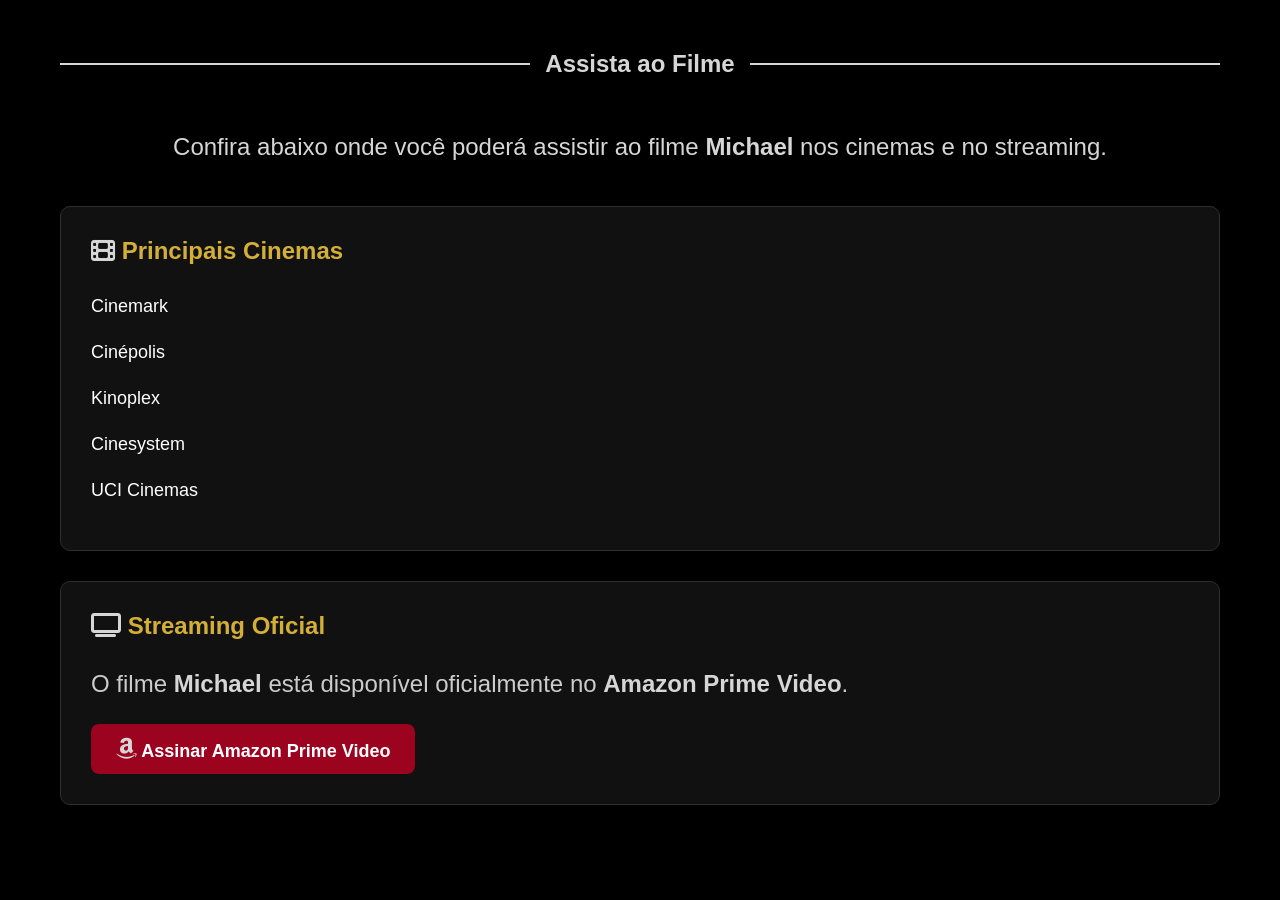
==== pages/assistaaofilme/index.html @ 79b082e5 "Fix page Footer" ====
<!DOCTYPE html>
<html lang="pt-BR">
<head>
    <meta charset="UTF-8">
    <meta name="viewport" content="width=device-width, initial-scale=1.0">
    <title>Assista ao Filme</title>
    <link rel="stylesheet" href="/pages/assistaaofilme/style.css">

    <!-- Ícones -->
    <link rel="stylesheet"
        href="https://cdnjs.cloudflare.com/ajax/libs/font-awesome/6.7.2/css/all.min.css">
</head>
<body>

    <section class="container">

    <div class="titleMain">
        <div class="containerTitleMain">
            <span class="line"></span>
            <h1>Assista ao Filme</h1>
            <span class="line"></span>
        </div>
    </div>
    
        <div class="descricao">
            <p>
                Confira abaixo onde você poderá assistir ao filme
                <strong>Michael</strong> nos cinemas e no streaming.
            </p>
        </div>

        <!-- Cinemas -->
        <div class="card">
            <h2><i class="fa-solid fa-film"></i> Principais Cinemas</h2>

            <ul>
                <li>
                    <a href="https://www.cinemark.com.br/" target="_blank">
                        Cinemark
                    </a>
                </li>

                <li>
                    <a href="https://www.cinepolis.com.br/" target="_blank">
                        Cinépolis
                    </a>
                </li>

                <li>
                    <a href="https://www.kinoplex.com.br/" target="_blank">
                        Kinoplex
                    </a>
                </li>

                <li>
                    <a href="https://www.cinesystem.com.br/" target="_blank">
                        Cinesystem
                    </a>
                </li>

                <li>
                    <a href="https://www.uci.com.br/" target="_blank">
                        UCI Cinemas
                    </a>
                </li>
            </ul>
        </div>

        <!-- Streaming -->
        <div class="card">
             <h2><i class="fa-solid fa-tv"></i> Streaming Oficial</h2>

             <p class="streaming-info">
             O filme <strong>Michael</strong> está disponível oficialmente no
             <strong>Amazon Prime Video</strong>.
             </p>

             <a href="https://www.amazon.com.br/prime"
             class="btn-streaming"
             target="_blank">
             <i class="fa-brands fa-amazon"></i>
             Assinar Amazon Prime Video
             </a>
         </div>

    </section>

</body>
</html>
---- pages/assistaaofilme/style.css ----
*{
    margin: 0;
    padding: 0;
    box-sizing: border-box;
     font-family: "Bebas Neue", sans-serif;
    font-size: 24px;
    color:#d6d6d6;}

body{
    background-color: #000;
    color: white;
    min-height: 100vh;
}

.container{
    width: 100%;
    max-width: 1200px;
    margin: 0 auto;
    padding: 20px;
}
.titleMain{
    width: 100%;
    margin: 30px 0 50px 0;
}

.containerTitleMain{
    display: flex;
    align-items: center;
    justify-content: center;
    gap: 15px;
}

.line{
    flex: 1;
    height: 2px;
    background-color: #d6d6d6;
}


.h1{
    text-align: center;
    margin: 0;
    white-space: nowrap;
}

.descricao{
    text-align: center;
    margin-bottom: 40px;
    color: #ccc;
    line-height: 1.6;
}

.card{
    background: #111;
    border: 1px solid #2e2e2e;
    border-radius: 10px;
    padding: 30px;
    margin-bottom: 30px;
}

.card h2{
    color: #d4af37;
    margin-bottom: 25px;
}

.card ul{
    list-style: none;
}

.card ul li{
    margin-bottom: 18px;
}

.card a{
    text-decoration: none;
    color: white;
    font-size: 18px;
    transition: .3s;
}

.card a:hover{
    color: #9C031F;
    padding-left: 10px;
}

.streaming-info{
    color: #ccc;
    line-height: 1.6;
}

.btn-streaming{
    display: inline-block;
    margin-top: 20px;
    padding: 12px 25px;
    background: #9C031F;
    color: #ccc;
    border-radius: 8px;
    font-family: "Poppins", sans-serif;
    font-size: 16px;
    font-weight: 600;
    cursor: pointer;
    transition: 0.3s;
}

.btn-streaming:hover{
    background-color: #C9A542;
    color: #000 !important;
    transform: translateY(-3px);
}
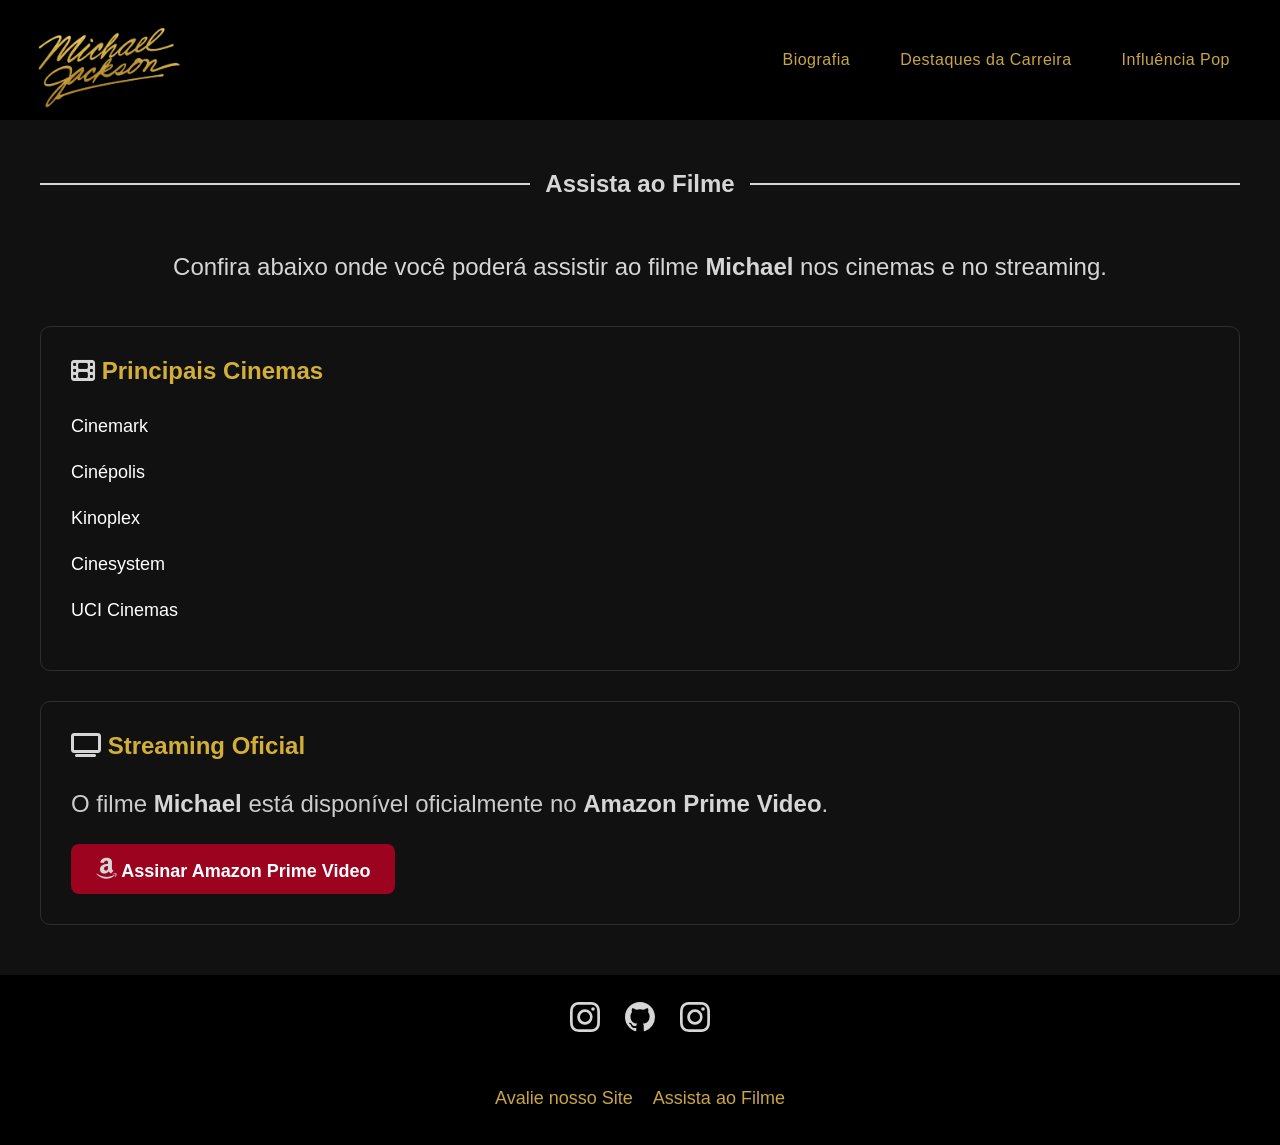
==== commit bc15a6a5: "feat: Enhance styling and layout for the "Sobre" page; add evaluation form and social media links - " ====
--- a/pages/assistaaofilme/index.html
+++ b/pages/assistaaofilme/index.html
@@ -1,5 +1,6 @@
 <!DOCTYPE html>
 <html lang="pt-BR">
+
 <head>
     <meta charset="UTF-8">
     <meta name="viewport" content="width=device-width, initial-scale=1.0">
@@ -7,21 +8,48 @@
     <link rel="stylesheet" href="/pages/assistaaofilme/style.css">
 
     <!-- Ícones -->
-    <link rel="stylesheet"
-        href="https://cdnjs.cloudflare.com/ajax/libs/font-awesome/6.7.2/css/all.min.css">
+    <link rel="stylesheet" href="https://cdnjs.cloudflare.com/ajax/libs/font-awesome/6.7.2/css/all.min.css">
 </head>
+
 <body>
+
+    <header>
+        <!-- Logo da página -->
+        <div class="logoHeader">
+            <a href="/index.html">
+                <img src="/img/mjLogo.png" alt="" width="150" height="auto">
+            </a>
+        </div>
+
+        <div class="containerHeader">
+
+            <button class="containerHamburger" id="hamburger" onclick="toggleMenu()" aria-label="Menu">
+                <span></span><span></span><span></span>
+            </button>
+
+            <div class="overlay" id="overlay" onclick="toggleMenu()"></div>
+
+            <nav class="nav-menu" id="navmenu">
+                <ul>
+                    <li><a href="/pages/biografia/index.html">Biografia</a></li>
+                    <li><a href="/pages/destaques/index.html">Destaques da Carreira</a></li>
+                    <li><a href="/pages/influencia/index.html">Influência Pop</a></li>
+                </ul>
+            </nav>
+
+        </div>
+    </header>
 
     <section class="container">
 
-    <div class="titleMain">
-        <div class="containerTitleMain">
-            <span class="line"></span>
-            <h1>Assista ao Filme</h1>
-            <span class="line"></span>
+        <div class="titleMain">
+            <div class="containerTitleMain">
+                <span class="line"></span>
+                <h1>Assista ao Filme</h1>
+                <span class="line"></span>
+            </div>
         </div>
-    </div>
-    
+
         <div class="descricao">
             <p>
                 Confira abaixo onde você poderá assistir ao filme
@@ -68,22 +96,61 @@
 
         <!-- Streaming -->
         <div class="card">
-             <h2><i class="fa-solid fa-tv"></i> Streaming Oficial</h2>
+            <h2><i class="fa-solid fa-tv"></i> Streaming Oficial</h2>
 
-             <p class="streaming-info">
-             O filme <strong>Michael</strong> está disponível oficialmente no
-             <strong>Amazon Prime Video</strong>.
-             </p>
+            <p class="streaming-info">
+                O filme <strong>Michael</strong> está disponível oficialmente no
+                <strong>Amazon Prime Video</strong>.
+            </p>
 
-             <a href="https://www.amazon.com.br/prime"
-             class="btn-streaming"
-             target="_blank">
-             <i class="fa-brands fa-amazon"></i>
-             Assinar Amazon Prime Video
-             </a>
-         </div>
+            <a href="https://www.amazon.com.br/prime" class="btn-streaming" target="_blank">
+                <i class="fa-brands fa-amazon"></i>
+                Assinar Amazon Prime Video
+            </a>
+        </div>
 
     </section>
 
+    <footer class="footer">
+        <div class="contentFooter">
+
+            <div class="contentFooterptUp">
+
+                <a href="https://instagram.com/liliane_perim" target="_blank">
+                    <svg xmlns="http://www.w3.org/2000/svg" width="16" height="16" fill="currentColor"
+                        class="bi bi-instagram" viewBox="0 0 16 16">
+                        <path
+                            d="M8 0C5.829 0 5.556.01 4.703.048 3.85.088 3.269.222 2.76.42a3.9 3.9 0 0 0-1.417.923A3.9 3.9 0 0 0 .42 2.76C.222 3.268.087 3.85.048 4.7.01 5.555 0 5.827 0 8.001c0 2.172.01 2.444.048 3.297.04.852.174 1.433.372 1.942.205.526.478.972.923 1.417.444.445.89.719 1.416.923.51.198 1.09.333 1.942.372C5.555 15.99 5.827 16 8 16s2.444-.01 3.298-.048c.851-.04 1.434-.174 1.943-.372a3.9 3.9 0 0 0 1.416-.923c.445-.445.718-.891.923-1.417.197-.509.332-1.09.372-1.942C15.99 10.445 16 10.173 16 8s-.01-2.445-.048-3.299c-.04-.851-.175-1.433-.372-1.941a3.9 3.9 0 0 0-.923-1.417A3.9 3.9 0 0 0 13.24.42c-.51-.198-1.092-.333-1.943-.372C10.443.01 10.172 0 7.998 0zm-.717 1.442h.718c2.136 0 2.389.007 3.232.046.78.035 1.204.166 1.486.275.373.145.64.319.92.599s.453.546.598.92c.11.281.24.705.275 1.485.039.843.047 1.096.047 3.231s-.008 2.389-.047 3.232c-.035.78-.166 1.203-.275 1.485a2.5 2.5 0 0 1-.599.919c-.28.28-.546.453-.92.598-.28.11-.704.24-1.485.276-.843.038-1.096.047-3.232.047s-2.39-.009-3.233-.047c-.78-.036-1.203-.166-1.485-.276a2.5 2.5 0 0 1-.92-.598 2.5 2.5 0 0 1-.6-.92c-.109-.281-.24-.705-.275-1.485-.038-.843-.046-1.096-.046-3.233s.008-2.388.046-3.231c.036-.78.166-1.204.276-1.486.145-.373.319-.64.599-.92s.546-.453.92-.598c.282-.11.705-.24 1.485-.276.738-.034 1.024-.044 2.515-.045zm4.988 1.328a.96.96 0 1 0 0 1.92.96.96 0 0 0 0-1.92m-4.27 1.122a4.109 4.109 0 1 0 0 8.217 4.109 4.109 0 0 0 0-8.217m0 1.441a2.667 2.667 0 1 1 0 5.334 2.667 2.667 0 0 1 0-5.334" />
+                    </svg>
+                </a>
+
+                <a href="https://github.com/Murilolss/Projeto-FanPage-IDPW" target="_blank">
+                    <svg xmlns="http://www.w3.org/2000/svg" width="16" height="16" fill="currentColor"
+                        class="bi bi-github" viewBox="0 0 16 16">
+                        <path
+                            d="M8 0C3.58 0 0 3.58 0 8c0 3.54 2.29 6.53 5.47 7.59.4.07.55-.17.55-.38 0-.19-.01-.82-.01-1.49-2.01.37-2.53-.49-2.69-.94-.09-.23-.48-.94-.82-1.13-.28-.15-.68-.52-.01-.53.63-.01 1.08.58 1.23.82.72 1.21 1.87.87 2.33.66.07-.52.28-.87.51-1.07-1.78-.2-3.64-.89-3.64-3.95 0-.87.31-1.59.82-2.15-.08-.2-.36-1.02.08-2.12 0 0 .67-.21 2.2.82.64-.18 1.32-.27 2-.27s1.36.09 2 .27c1.53-1.04 2.2-.82 2.2-.82.44 1.1.16 1.92.08 2.12.51.56.82 1.27.82 2.15 0 3.07-1.87 3.75-3.65 3.95.29.25.54.73.54 1.48 0 1.07-.01 1.93-.01 2.2 0 .21.15.46.55.38A8.01 8.01 0 0 0 16 8c0-4.42-3.58-8-8-8" />
+                    </svg>
+                </a>
+                <a href="https://instagram.com/murilolss__" target="_blank">
+                    <svg xmlns="http://www.w3.org/2000/svg" width="16" height="16" fill="currentColor"
+                        class="bi bi-instagram" viewBox="0 0 16 16">
+                        <path
+                            d="M8 0C5.829 0 5.556.01 4.703.048 3.85.088 3.269.222 2.76.42a3.9 3.9 0 0 0-1.417.923A3.9 3.9 0 0 0 .42 2.76C.222 3.268.087 3.85.048 4.7.01 5.555 0 5.827 0 8.001c0 2.172.01 2.444.048 3.297.04.852.174 1.433.372 1.942.205.526.478.972.923 1.417.444.445.89.719 1.416.923.51.198 1.09.333 1.942.372C5.555 15.99 5.827 16 8 16s2.444-.01 3.298-.048c.851-.04 1.434-.174 1.943-.372a3.9 3.9 0 0 0 1.416-.923c.445-.445.718-.891.923-1.417.197-.509.332-1.09.372-1.942C15.99 10.445 16 10.173 16 8s-.01-2.445-.048-3.299c-.04-.851-.175-1.433-.372-1.941a3.9 3.9 0 0 0-.923-1.417A3.9 3.9 0 0 0 13.24.42c-.51-.198-1.092-.333-1.943-.372C10.443.01 10.172 0 7.998 0zm-.717 1.442h.718c2.136 0 2.389.007 3.232.046.78.035 1.204.166 1.486.275.373.145.64.319.92.599s.453.546.598.92c.11.281.24.705.275 1.485.039.843.047 1.096.047 3.231s-.008 2.389-.047 3.232c-.035.78-.166 1.203-.275 1.485a2.5 2.5 0 0 1-.599.919c-.28.28-.546.453-.92.598-.28.11-.704.24-1.485.276-.843.038-1.096.047-3.232.047s-2.39-.009-3.233-.047c-.78-.036-1.203-.166-1.485-.276a2.5 2.5 0 0 1-.92-.598 2.5 2.5 0 0 1-.6-.92c-.109-.281-.24-.705-.275-1.485-.038-.843-.046-1.096-.046-3.233s.008-2.388.046-3.231c.036-.78.166-1.204.276-1.486.145-.373.319-.64.599-.92s.546-.453.92-.598c.282-.11.705-.24 1.485-.276.738-.034 1.024-.044 2.515-.045zm4.988 1.328a.96.96 0 1 0 0 1.92.96.96 0 0 0 0-1.92m-4.27 1.122a4.109 4.109 0 1 0 0 8.217 4.109 4.109 0 0 0 0-8.217m0 1.441a2.667 2.667 0 1 1 0 5.334 2.667 2.667 0 0 1 0-5.334" />
+                    </svg>
+                </a>
+
+            </div>
+
+            <div class="contentFooterptDown">
+                <ul class="contentFooterptDown ul">
+                    <li><a href="/pages/sobre/index.html">Avalie nosso Site</a></li>
+                    <li><a href="/pages/assistaaofilme/index.html">Assista ao Filme</a></li>
+                </ul>
+            </div>
+        </div>
+    </footer>
+
+    <script src="/script.js"></script>
 </body>
+
 </html>
--- a/pages/assistaaofilme/style.css
+++ b/pages/assistaaofilme/style.css
@@ -1,16 +1,141 @@
 *{
     margin: 0;
     padding: 0;
-    box-sizing: border-box;
      font-family: "Bebas Neue", sans-serif;
     font-size: 24px;
     color:#d6d6d6;}
 
-body{
+body {
+    height: 100%;
+    color: white;
+    margin: 0;
+    display: flex;
+    flex-direction: column;
+    background: #111;
+}
+
+header {
+    height: 120px;
     background-color: #000;
-    color: white;
-    min-height: 100vh;
-}
+    padding: 0 30px;
+    display: flex;
+    justify-content: space-between;
+    align-items: center;
+    position: relative;
+    z-index: 100;
+}
+
+.logoHeader {
+    width: 90px;
+    height: 90px;
+    transition: 0.3s;
+}
+
+.logoHeader:hover {
+    cursor: pointer;
+    transform: translateX(10px);
+}
+
+.containerHeader {
+    display: flex;
+    flex-flow: column nowrap;
+    align-items: flex-end;
+}
+
+.nav-menu {
+    position: fixed;
+    top: 120px;
+    right: 0;
+    width: 200px;
+    background: #0a0a0a;
+    transform: translateX(100%);
+    transition: 0.35s cubic-bezier(.4, 0, .2, 1);
+    z-index: 99;
+}
+
+.nav-menu ul {
+    list-style: none;
+    margin: 0;
+    padding: 16px 0;
+}
+
+.nav-menu li {
+    border-bottom: 1px solid #1a1a1a;
+}
+
+.nav-menu li:last-child {
+    border: none;
+}
+
+.nav-menu.open {
+    transform: translateX(0);
+}
+
+.nav-menu a {
+    display: flex;
+    align-items: center;
+    padding: 14px 20px;
+    color: #C9A542;
+    text-decoration: none;
+    font-family: "Bebas Neue", sans-serif;
+    font-size: 16px;
+    letter-spacing: 0.5px;
+    transition: 0.2s;
+}
+
+.nav-menu a:hover {
+    background: #111;
+    padding-left: 28px;
+    color: #fff;
+}
+
+.containerHamburger {
+    background: none;
+    border: none;
+    cursor: pointer;
+    display: flex;
+    flex-direction: column;
+    gap: 5px;
+    padding: 4px;
+}
+
+.containerHamburger span {
+    display: block;
+    width: 24px;
+    height: 2px;
+    background: #C9A542;
+    border-radius: 2px;
+    transition: 0.3s;
+}
+
+.containerHamburger.open span:nth-child(1) {
+    transform: translateY(7px) rotate(45deg);
+}
+
+.containerHamburger.open span:nth-child(2) {
+    opacity: 0;
+}
+
+.containerHamburger.open span:nth-child(3) {
+    transform: translateY(-7px) rotate(-45deg);
+}
+
+.overlay {
+    position: fixed;
+    top: 0px;
+    left: 0;
+    width: 100%;
+    height: 0;
+    background: rgba(0, 0, 0, 0.7);
+    transition: 0.3s;
+    overflow: hidden;
+    z-index: 98;
+}
+
+.overlay.open {
+    height: 100vh;
+}
+
 
 .container{
     width: 100%;
@@ -106,4 +231,152 @@
     background-color: #C9A542;
     color: #000 !important;
     transform: translateY(-3px);
+}
+
+.footer {
+    width: auto;
+    height: 150px;
+    display: flex;
+    justify-content: center;
+    align-items: center;
+    padding: 10px;
+    background: black;
+}
+
+.contentFooter{
+    width: 280px;
+    height: 130px;
+    display: flex;
+    flex-direction: column;
+    justify-content: space-between;
+}
+
+.contentFooterptUp {
+    width: auto;
+    height: 50px;
+    display: flex;
+    flex-direction: row;
+    align-items: center;
+    justify-content:center;
+    gap: 25px;
+}
+svg{
+    width: 30px;
+    height: 30px;
+    color: white;
+}
+
+svg:hover{
+    cursor: pointer;
+    transform: translateY(-3px);
+}
+
+.contentFooterptDown {
+    text-align: center;
+    width: auto;
+    height: auto;
+    display: flex;
+    justify-content: center;  
+    align-items: center; 
+}
+
+.contentFooterptDown ul{
+    width: auto;
+    display: flex;
+    list-style: none;
+    padding: 7px;
+    margin: 0;
+    gap: 20px;  
+}
+
+.contentFooterptDown li{
+    margin-bottom: 8px;
+    text-decoration: none;
+    white-space: nowrap;
+ 
+}
+
+.contentFooterptDown a {
+    font-family: "Bebas Neue", sans-serif;
+    font-size: 18px;
+    color: #C9A542;
+    text-decoration: none;
+    transition: 0.3s;
+    display: inline-block;
+}
+
+.contentFooterptDown a:hover {
+    cursor: pointer;
+    transform: translateX(3px);
+}
+
+@media screen and (min-width: 768px) {
+    .containerHamburger {
+        display: none;
+    }
+
+    .overlay {
+        display: none;
+    }
+
+    .nav-menu {
+        position: static;
+        transform: none;
+        background: none;
+        border: none;
+        width: auto;
+    }
+
+    .nav-menu ul {
+        display: flex;
+        gap: 10px;
+        padding: 0;
+    }
+
+    .nav-menu li {
+        border: none;
+    }
+}
+
+@media screen and (max-width: 767px) {
+   * {
+        font-size: 16px;
+    }
+
+    .container {
+        padding: 15px;
+        box-sizing: border-box;
+    }
+
+    .containerTitleMain h1 {
+        font-size: 22px;
+        white-space: normal;
+        text-align: center;
+    }
+
+    .card {
+        padding: 20px;
+    }
+
+    .card h2 {
+        font-size: 18px;
+    }
+
+    .card a {
+        font-size: 15px;
+    }
+
+    .descricao p {
+        font-size: 15px;
+        text-align: center;
+    }
+
+    .btn-streaming {
+        font-size: 14px;
+        padding: 10px 18px;
+    }
+
+    .streaming-info {
+        font-size: 15px;
+    }
 }
